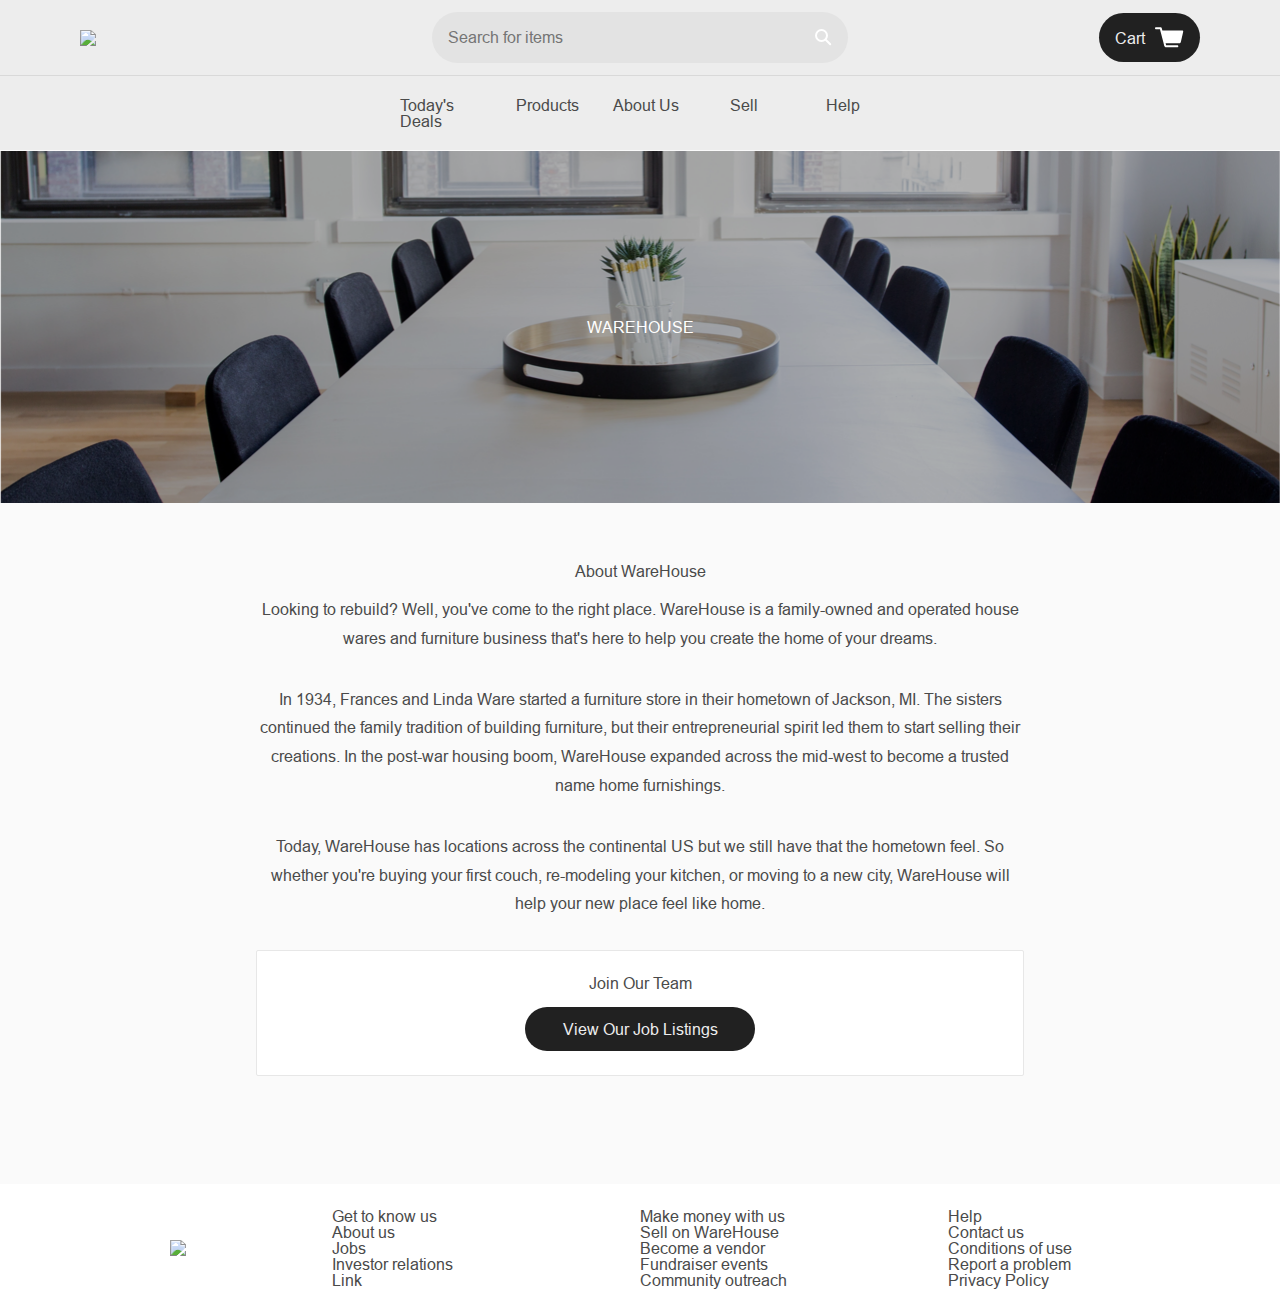
==== about.html @ c1491db4 "Starter Code" ====
<!DOCTYPE html>
<html>
<head>
  <title>WareHouse</title>
  <link rel="stylesheet" type="text/css" href="resources/css/reset.css">
  <link rel="stylesheet" type="text/css" href="resources/css/base.css">
  <link rel="stylesheet" type="text/css" href="resources/css/about.css">
  <link href="https://fonts.googleapis.com/css?family=PT+Serif:700" rel="stylesheet">
</head>
<body>
  <div class="container">

    <!-- Header -->

    <header>
      <div class="image-container">
        <a href="index.html"><img src="resources/img/home.png"></a>
      </div>
      <div class="search-bar">
        <input type="text" name="search" placeholder="Search for items">
        <a href="" class="icon"><img src="resources/img/search.svg"></a>
      </div>
      <a href="cart.html" class="button cart">Cart <img src="resources/img/cart.svg"></a>
    </header>
    <nav>
      <a href="deals.html">Today's Deals</a>
      <a href="products.html">Products</a>
      <a href="about.html">About Us</a>
      <a href="sell.html">Sell</a>
      <a href="#">Help</a>
    </nav>

    <!-- About Section -->

    <div id="main" class="about">
      <h1>WAREHOUSE</h1>
      <div class="information">
        <h3>About WareHouse</h3>
        <p>
          Looking to rebuild? Well, you've come to the right place. WareHouse
          is a family-owned and operated house wares and furniture business
          that's here to help you create the home of your dreams.
        </p>
        <p>
          In 1934, Frances and Linda Ware started a furniture store in their
          hometown of Jackson, MI. The sisters continued the family tradition
          of building furniture, but their entrepreneurial spirit led them to
          start selling their creations. In the post-war housing boom, WareHouse
          expanded across the mid-west to become a trusted name home furnishings.
        </p>
          <p>
          Today, WareHouse has locations across the continental US but we still
          have that the hometown feel. So whether you're buying your first couch,
          re-modeling your kitchen, or moving to a new city, WareHouse will help your new place feel like home.
        </p>
        <div class="join">
          <h3>Join Our Team</h3>
          <a href="jobs.html" class="button">View Our Job Listings</a>
        </div>
      </div>
    </div>

    <!-- Footer -->

    <footer>
      <img src="resources/img/home.png">
      <div class="links">
        <h4>Get to know us</h4>
        <a href="#">About us</a>
        <a href="jobs.html">Jobs</a>
        <a href="#">Investor relations</a>
        <a href="#">Link</a>
      </div>
      <div class="links">
        <h4>Make money with us</h4>
        <a href="sell.html">Sell on WareHouse</a>
        <a href="#">Become a vendor</a>
        <a href="#">Fundraiser events</a>
        <a href="#">Community outreach</a>
      </div>
      <div class="links">
        <h4>Help</h4>
        <a href="#">Contact us</a>
        <a href="#">Conditions of use</a>
        <a href="#">Report a problem</a>
        <a href="#">Privacy Policy</a>
      </div>
    </footer>
  </div>
</body>
</html>
---- resources/css/base.css ----
@font-face {
  font-family: 'Arial-MT' ;
  src: url('../fonts/ari.ttf') format('truetype');
}

/* Site-Wide Styles */

html {
  font-size: 16px;
}

body {
  font-family: 'Arial-MT', sans-serif;
  color: hsla(0, 0%, 29%, 1);
}

a {
  text-decoration: none;
  transition: .3s;
}

a:hover {
  color: hsla(0, 0%, 29%, 1);
}

h1,
h2,
h3,
h4 {

}

input,
textarea,
select {
  border-radius: 3px;
  background-color: hsla(0, 0%, 89%, 1);
  padding: 1rem;
}

/* Reusable Component - Button */

.button {
  border-radius: 30px;
  background-color: hsla(0, 0%, 13%, 1);
  text-align: center;
  color: hsla(0, 0%, 93%, 1);
  transition: .25s;
}

.button:hover {

  background-color: Black - hsla(0, 0%, 13%, 1);
  color: hsla(0, 100%, 100%, 1);
}

/* Reusable Component - Image Container */

.image-container {
  overflow: hidden;
}

.image-container img {
  display: block;
  max-width: 100%;
  height: auto;
}

/* Reusable Component - Product List */

.product-list-section {
  padding: 2rem 5rem 3.75rem 5rem;
}

.product-list {
  display: grid;
  grid-template-columns: repeat(3, 1fr);
  margin-bottom: 3.75rem;
}

.product-category {
  border-radius: 2px;
  background-color: hsla(0, 0%, 100%, 1);
  border: solid 1px hsla(0, 0%, 91%, 1);
}

.product-category .description-category {
  padding: 1.5rem;
  text-align: left;
}

.product-category h3 {
  margin-bottom: .75rem;
  color: hsla(0, 0%, 29%, 1);
}

.product-item {
  border-radius: 2px;
  background-color: hsla(0, 0%, 100%, 1);
  border: solid 1px hsla(0, 0%, 91%, 1);
}

.product-item .description {
  padding: 1.5rem;
  text-align: left;
}


.product-item h3 {
  margin-bottom: .75rem;
  color: hsla(0, 0%, 29%, 1);
  position: relative;
  display: block;
}

.product-item .price {
  color: hsla(0, 0%, 29%, 1);
}


/* Reusable Component - Form Field With Label */
.field {
  display: flex;
  flex-direction: column;
}

.field label {
  padding-bottom: .75rem;
}


/* Reusable Component - Navigation Breadcrumbs */
ul.breadcrumb {
    padding: 2rem 4rem;
    list-style: none;
    align-items: left;
}
ul.breadcrumb li {
    display: inline;
    font-size: inherit;
    align-items: left;
}
ul.breadcrumb li+li:before {
    padding: 2rem;
    color: hsla(0, 0%, 29%, 1);
    content: "/\00a0";
}
ul.breadcrumb li a {
    color: hsla(0, 0%, 29%, 1);
    text-decoration: none;
}


@media only screen and (max-width: 1100px) {
  .product-list {
    grid-template-columns: repeat(2, 1fr);
  }
}

@media only screen and (max-width: 680px) {
  .product-list {
    grid-template-columns: 1fr;
  }
}


/* Site-Wide Grid */

.container {
  display: grid;
  grid-template-areas: 'header'
                       'nav'
                       'main'
                       'footer';
}


/* Header */

header {
  grid-area: header;
  display: grid;
  grid-template-columns: 22rem 1fr 22rem;
  align-items: center;
  padding: .75rem 5rem;
  font-size: inherit;
  background-color: hsla(0, 0%, 93%, 1);
}

.search-bar {
  display: flex;
  border-radius: 33px 53px 33pzx 53px;
  width: 100%;
}

.search-bar input {
  flex-grow: 1;
  border-top-right-radius: 0;
  border-top-left-radius: 30px;
  border-bottom-right-radius: 0;
  border-bottom-left-radius: 30px;
}

.search-bar .icon {
  background-color: hsla(0, 0%, 89%, 1);
  border-radius: 0 53px 53px 0;
  padding: 1rem;
}

.search-bar .icon img {
  vertical-align: middle;
}

.cart {
  justify-self: end;
  display: flex;
  align-items: center;
  padding: .875rem 1rem;
  border-radius: 54px;
}

.cart img {
  padding-left: .625rem;
}

nav {
  display: grid;
  grid-template-columns: repeat(5, 1fr);
  justify-items: center;
  grid-area: nav;
  background-color: hsla(0, 0%, 93%, 1);
  border-top: 1px solid hsla(0, 0%, 85%, 1);
  padding: 1.313rem 24.25rem 1.313rem 25rem;
}

nav a:visted {
  color: hsla(0, 0%, 29%, 1);
}

@media only screen and (max-width: 1100px) {
  header {
    grid-template-columns: 1fr;
    justify-items: center;
  }

  .cart {
    justify-self: auto;
  }
}

@media only screen and (max-width: 700px) {
  nav {
    grid-template-columns: 1fr;
  }
}

/* Main Section */

#main {
  grid-area: main;
  display: grid;
  justify-items: center;
  text-align: center;
  background-color: hsla(0, 0%, 98%, 1);
  border-top: 1px solid hsla(0, 0%, 98%, 1);
}

#main h2 {
  margin-bottom: 2rem;
  font-size: inherit;
}

#main .button {
  box-sizing: border-box;
  width: 14.375rem;
  padding: .875rem 0;
}

/* Footer */

footer {
  grid-area: footer;
  display: grid;
  grid-template-columns: repeat(4, 1fr);
  padding: 1.5rem;
  background-color: hsla(0, 100%, 100%, 1);
}

footer img {
  align-self: center;
  justify-self: center;
}

footer .links {
  display: grid;
}

footer a {
  color: hsla(0, 0%, 29%, 1);
}

@media only screen and (max-width: 810px) {
  footer {
    grid-template-columns: repeat(3, 1fr);
  }

  footer img {
    grid-column: 1 / span 3;
  }
}

@media only screen and (max-width: 490px) {
  footer {
    grid-template-columns: 1fr;
    justify-items: center;
    text-align: center;
  }

  footer img {
    grid-column: auto;
  }
}
---- resources/css/about.css ----
/* About Page */

.about h1 {
  width: 100%;
  padding: 10.5rem 0;
  background-image: url('../img/hero.png');
  background-repeat: no-repeat;
  background-size: cover;
  background-position: center;
  font-size: inherit;
  font-stretch: condensed;
  color: hsla(0, 100%, 100%, 1);

}

.about .information {
  padding: 3.75rem 20% 6.75rem 20%;
  color: hsla(0, 0%, 29%, 1);
}

.about h3 {
  margin-bottom: 1rem;
  font-size: inherit;
}

.about p {
  padding-bottom: 2rem;
  font-size: inherit;
  line-height: 1.8;
}

.about .join {
  display: grid;
  justify-items: center;
  padding: 1.5rem 0;
  border: solid 1px #e7e7e7;
  border-radius: 2px;
  background-color: hsla(0, 0%, 100%, 1);
}

@media only screen and (max-width: 735px) {
  .about h1 {
    font-size: 6rem;
  }
}

@media only screen and (max-width: 490px) {
  .about h1 {
    font-size: 4rem;
  }

  .about h3 {
    font-size: 1.25rem;
  }

  .about p {
    font-size: 1rem;
  }
}
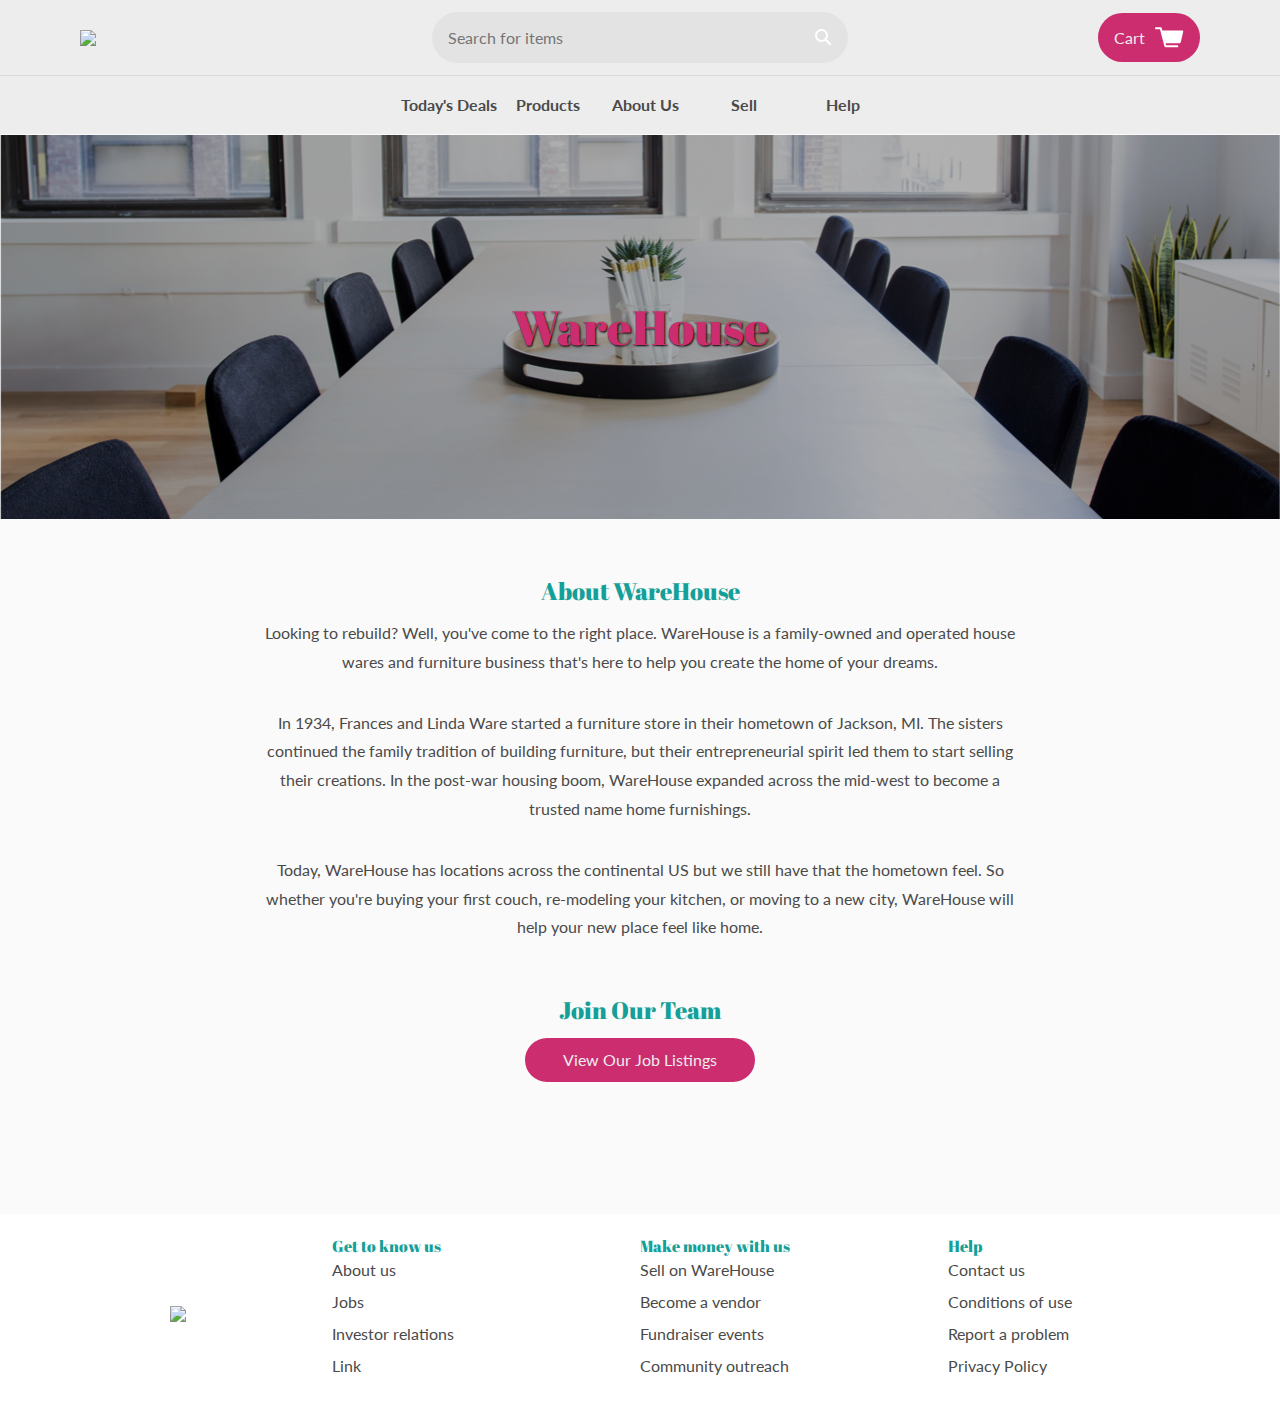
==== commit 61dfc861: "fixed the fifth user story" ====
--- a/about.html
+++ b/about.html
@@ -5,6 +5,7 @@
   <link rel="stylesheet" type="text/css" href="resources/css/reset.css">
   <link rel="stylesheet" type="text/css" href="resources/css/base.css">
   <link rel="stylesheet" type="text/css" href="resources/css/about.css">
+  <link href="https://fonts.googleapis.com/css?family=Abril+Fatface|Lato:400,400i,700,700i" rel="stylesheet">
   <link href="https://fonts.googleapis.com/css?family=PT+Serif:700" rel="stylesheet">
 </head>
 <body>
@@ -33,7 +34,7 @@
     <!-- About Section -->
 
     <div id="main" class="about">
-      <h1>WAREHOUSE</h1>
+      <h1>WareHouse</h1>
       <div class="information">
         <h3>About WareHouse</h3>
         <p>
--- a/resources/css/base.css
+++ b/resources/css/base.css
@@ -5,12 +5,19 @@
 
 /* Site-Wide Styles */
 
+:root{
+  --primary-color: #cb2d6f;
+  --primary-subcolor: #501f3a;
+  --secondary-color: #14a098;
+  --secondary-subcolor: #0f292F;
+}
+
 html {
   font-size: 16px;
 }
 
 body {
-  font-family: 'Arial-MT', sans-serif;
+  font-family: 'Lato', sans-serif;
   color: hsla(0, 0%, 29%, 1);
 }
 
@@ -27,7 +34,23 @@
 h2,
 h3,
 h4 {
-
+font-family:'Abril Fatface', cursive;
+}
+
+h1{
+  color: var(--primary-color);
+  font-size: 3rem;
+  text-shadow: 1px 1px 2px #000000;
+}
+
+h2{
+  font-size: 2rem;
+  color: var(--secondary-color);
+}
+
+h3{
+  font-size: 1.5rem;
+  color: var(--secondary-color);
 }
 
 input,
@@ -42,16 +65,15 @@
 
 .button {
   border-radius: 30px;
-  background-color: hsla(0, 0%, 13%, 1);
+  background-color: var(--primary-color);
   text-align: center;
   color: hsla(0, 0%, 93%, 1);
-  transition: .25s;
+  transition: all .4s ease;
 }
 
 .button:hover {
-
-  background-color: Black - hsla(0, 0%, 13%, 1);
-  color: hsla(0, 100%, 100%, 1);
+  background-color: var(--primary-subcolor);
+  color: hsla(0, 0%, 93%, 1);
 }
 
 /* Reusable Component - Image Container */
@@ -62,7 +84,7 @@
 
 .image-container img {
   display: block;
-  max-width: 100%;
+  width: 100%;
   height: auto;
 }
 
@@ -76,12 +98,17 @@
   display: grid;
   grid-template-columns: repeat(3, 1fr);
   margin-bottom: 3.75rem;
+
 }
 
 .product-category {
   border-radius: 2px;
-  background-color: hsla(0, 0%, 100%, 1);
-  border: solid 1px hsla(0, 0%, 91%, 1);
+  padding: 1rem;
+  transition: all .5s ease; /* Animation */
+}
+
+.product-category:hover{
+  transform: scale(1.05);
 }
 
 .product-category .description-category {
@@ -96,26 +123,32 @@
 
 .product-item {
   border-radius: 2px;
-  background-color: hsla(0, 0%, 100%, 1);
-  border: solid 1px hsla(0, 0%, 91%, 1);
+  padding: 1rem;
+  transition: all .5s ease; /* Animation */
+}
+
+.product-item:hover{
+  transform: scale(1.05);
 }
 
 .product-item .description {
   padding: 1.5rem;
   text-align: left;
-}
-
+  border-bottom: solid 1px hsla(0, 0%, 91%, 1);
+}
 
 .product-item h3 {
   margin-bottom: .75rem;
   color: hsla(0, 0%, 29%, 1);
   position: relative;
   display: block;
+  font-family: 'Lato', sans-serif;
 }
 
 .product-item .price {
   color: hsla(0, 0%, 29%, 1);
 }
+
 
 
 /* Reusable Component - Form Field With Label */
@@ -185,6 +218,10 @@
   padding: .75rem 5rem;
   font-size: inherit;
   background-color: hsla(0, 0%, 93%, 1);
+}
+
+header .image-container img{
+  width: auto;
 }
 
 .search-bar {
@@ -233,8 +270,17 @@
   padding: 1.313rem 24.25rem 1.313rem 25rem;
 }
 
-nav a:visted {
-  color: hsla(0, 0%, 29%, 1);
+nav a {
+  font-weight: bold;
+  transition: color 1s ease;
+}
+
+nav a:hover{
+  color: var(--secondary-color);
+}
+
+nav a:active{
+  font-size: 1.1rem;
 }
 
 @media only screen and (max-width: 1100px) {
@@ -267,7 +313,6 @@
 
 #main h2 {
   margin-bottom: 2rem;
-  font-size: inherit;
 }
 
 #main .button {
@@ -286,6 +331,11 @@
   background-color: hsla(0, 100%, 100%, 1);
 }
 
+footer h4{
+  color: var(--secondary-color);
+  padding-bottom: .5rem;
+}
+
 footer img {
   align-self: center;
   justify-self: center;
@@ -297,6 +347,16 @@
 
 footer a {
   color: hsla(0, 0%, 29%, 1);
+  padding-bottom: 1rem;
+  transition: color 1s ease;
+}
+
+footer a:hover{
+  color: var(--secondary-color);
+}
+
+footer a:active{
+  font-weight: bold;
 }
 
 @media only screen and (max-width: 810px) {
--- a/resources/css/about.css
+++ b/resources/css/about.css
@@ -7,10 +7,6 @@
   background-repeat: no-repeat;
   background-size: cover;
   background-position: center;
-  font-size: inherit;
-  font-stretch: condensed;
-  color: hsla(0, 100%, 100%, 1);
-
 }
 
 .about .information {
@@ -20,7 +16,6 @@
 
 .about h3 {
   margin-bottom: 1rem;
-  font-size: inherit;
 }
 
 .about p {
@@ -33,9 +28,6 @@
   display: grid;
   justify-items: center;
   padding: 1.5rem 0;
-  border: solid 1px #e7e7e7;
-  border-radius: 2px;
-  background-color: hsla(0, 0%, 100%, 1);
 }
 
 @media only screen and (max-width: 735px) {
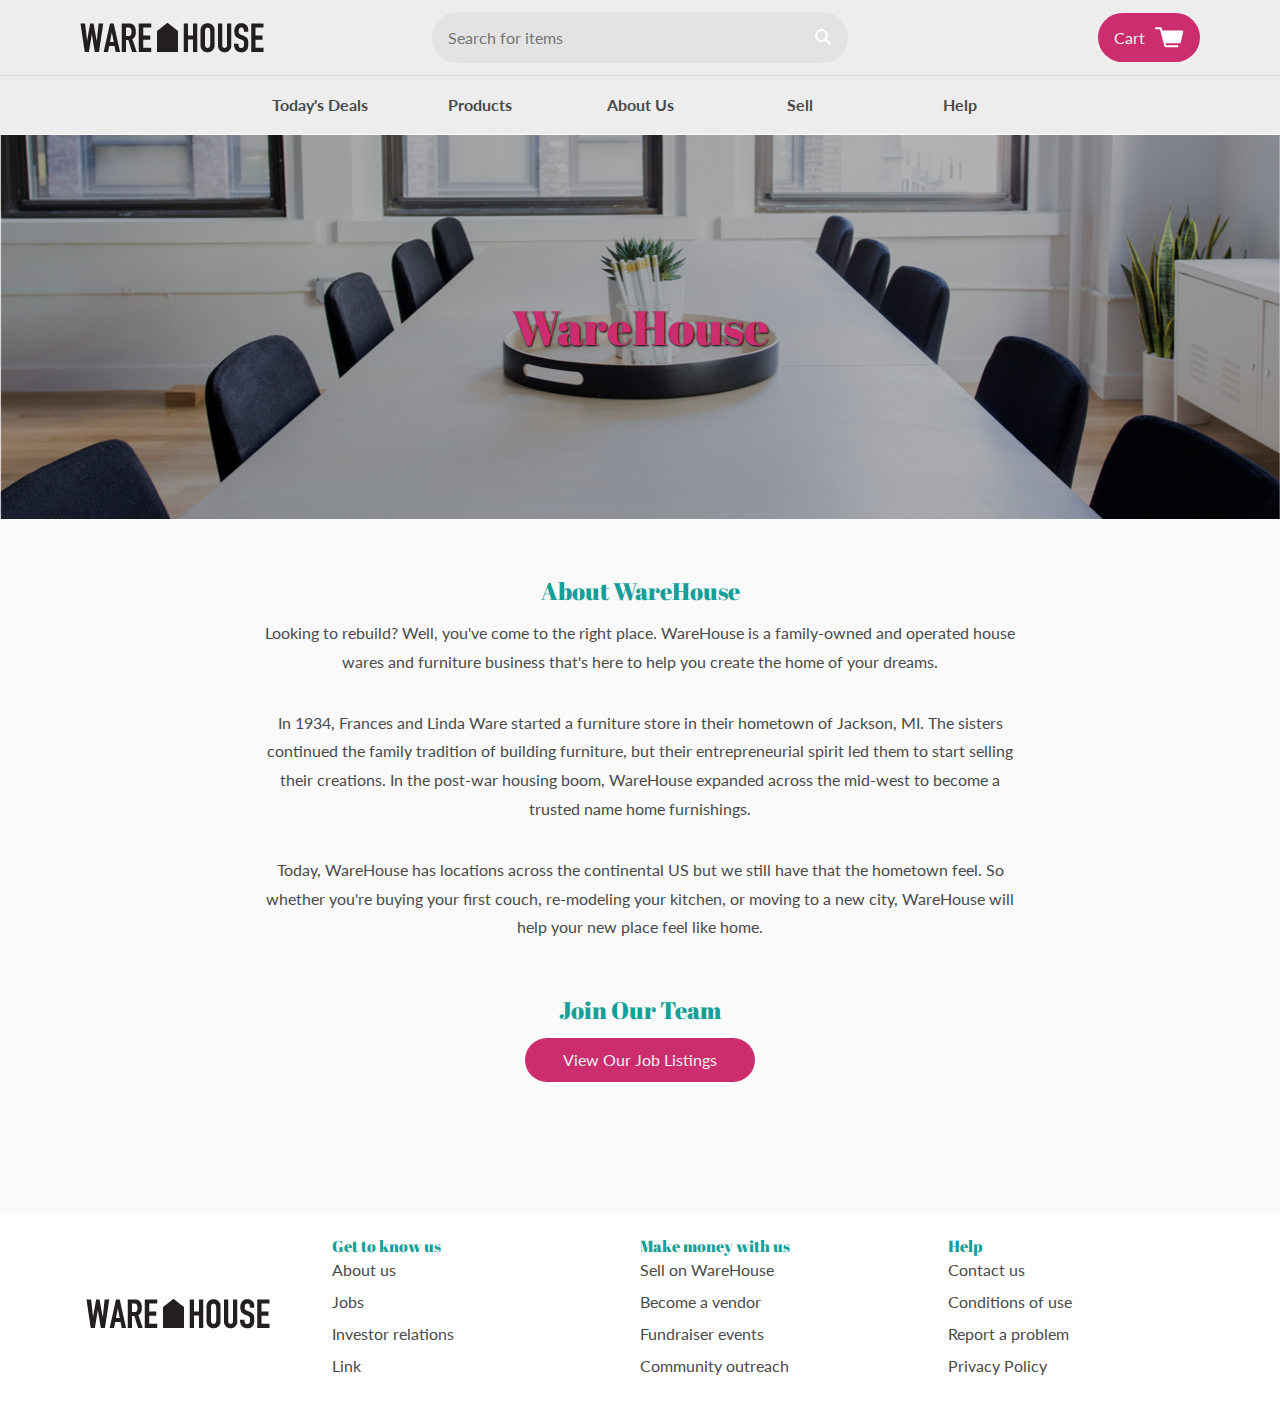
==== commit 259ee9e4: "logo fix for other pages" ====
--- a/about.html
+++ b/about.html
@@ -15,7 +15,7 @@
 
     <header>
       <div class="image-container">
-        <a href="index.html"><img src="resources/img/home.png"></a>
+        <a href="index.html"><img src="resources/img/Home.png"></a>
       </div>
       <div class="search-bar">
         <input type="text" name="search" placeholder="Search for items">
@@ -64,7 +64,7 @@
     <!-- Footer -->
 
     <footer>
-      <img src="resources/img/home.png">
+      <img src="resources/img/Home.png">
       <div class="links">
         <h4>Get to know us</h4>
         <a href="#">About us</a>
--- a/resources/css/base.css
+++ b/resources/css/base.css
@@ -267,7 +267,7 @@
   grid-area: nav;
   background-color: hsla(0, 0%, 93%, 1);
   border-top: 1px solid hsla(0, 0%, 85%, 1);
-  padding: 1.313rem 24.25rem 1.313rem 25rem;
+  padding: 1.313rem 15rem;
 }
 
 nav a {
@@ -285,8 +285,11 @@
 
 @media only screen and (max-width: 1100px) {
   header {
-    grid-template-columns: 1fr;
     justify-items: center;
+  }
+
+  nav{
+    padding: 1.313rem 10rem;
   }
 
   .cart {
